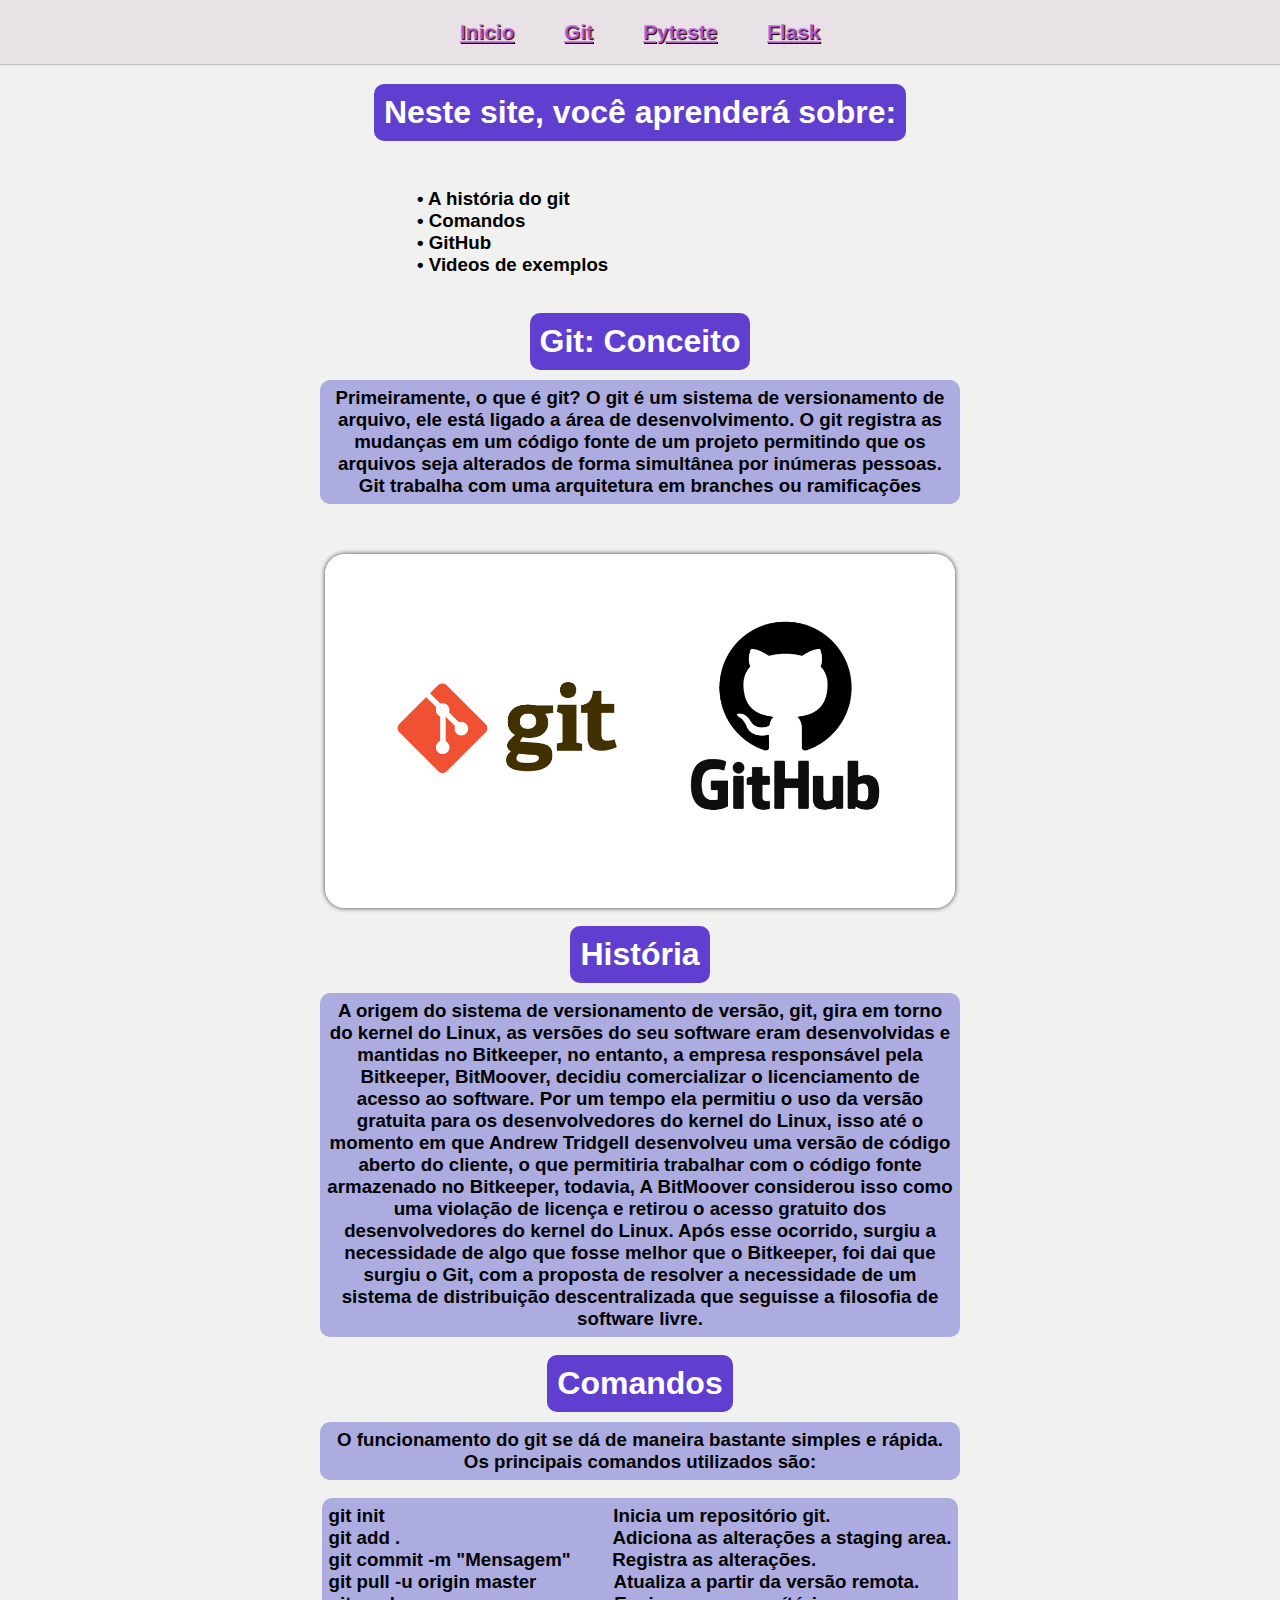
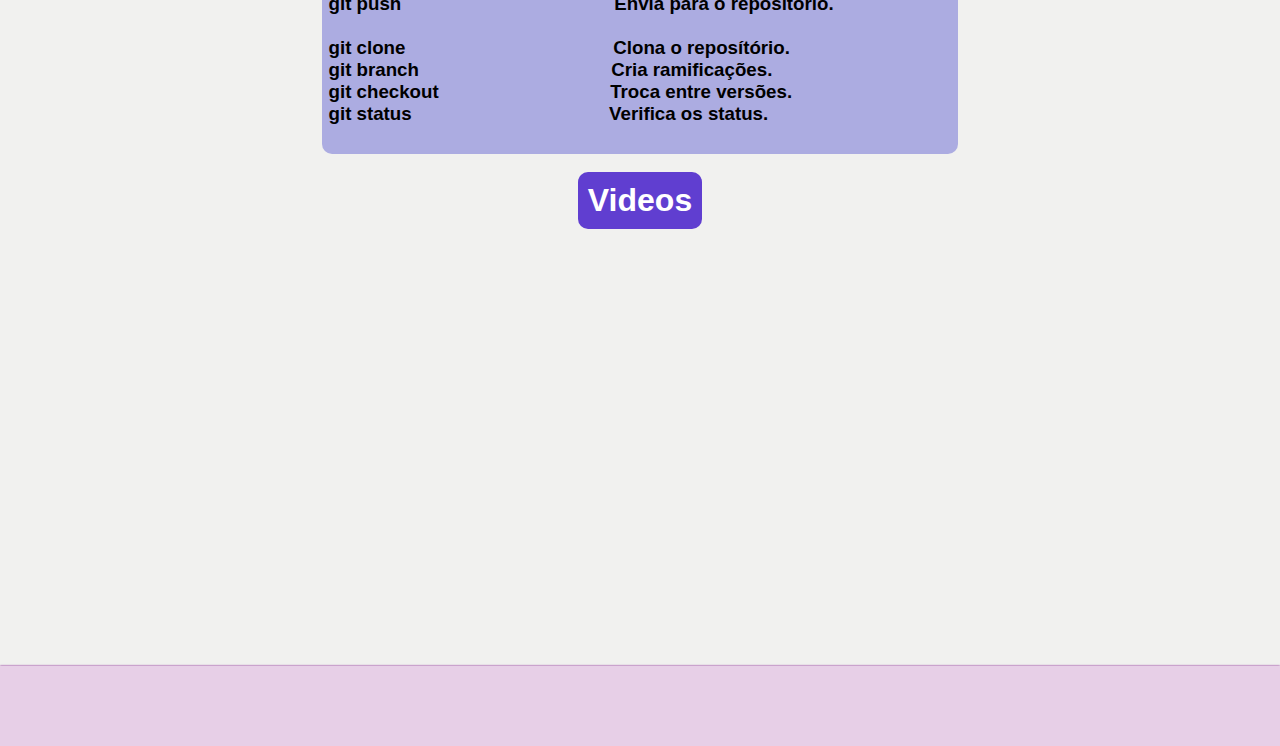
==== git.html @ 6a7db425 "Adicionando arquivos" ====
<!DOCTYPE html>
<html lang="pt-br">
<head>
    <meta charset="UTF-8">
    <meta http-equiv="X-UA-Compatible" content="IE=edge">
    <meta name="viewport" content="width=device-width, initial-scale=1.0">
    <link rel="stylesheet" href="style.css">
    <title>Git</title>
</head>
<body>
    <nav class="menu">
        <ul>
            <li><a href="index.html">Inicio</a></li>
            <li><a href="git.html">Git</a></li>
            <li><a href="pyteste.html">Pyteste</a></li>
            <li><a href="flask.html">Flask</a></li>
        </ul>
    </nav>
    <div class="container">
        <h1 id="titulo">Neste site, você aprenderá sobre:</h1>
        <div id="topicos"><h3>• A história do git<br>• Comandos<br>• GitHub<br>• Videos de exemplos</h3></div>
        <h1>Git: Conceito</h1>
        <h3 class="text">Primeiramente, o que é git? O git é um sistema de versionamento de arquivo, ele está ligado a área de desenvolvimento. O git registra as mudanças em um código fonte de um projeto permitindo que os arquivos seja alterados de forma simultânea por inúmeras pessoas. Git trabalha com uma arquitetura em branches ou ramificações</h2>
        <img src="img/git_github.png" alt="img2" id="img2"><br>
        <h1>História</h1>
        <h3 class="text">A origem do sistema de versionamento de versão, git, gira em torno do kernel do Linux, as versões do seu software eram desenvolvidas e mantidas no Bitkeeper, no entanto, a empresa responsável pela Bitkeeper, BitMoover, decidiu comercializar o licenciamento de acesso ao software. Por um tempo ela permitiu o uso da versão gratuita para os desenvolvedores do kernel do Linux, isso até o momento em que Andrew Tridgell desenvolveu uma versão de código aberto do cliente, o que permitiria trabalhar com o código fonte armazenado no Bitkeeper, todavia, A BitMoover considerou isso como uma violação de licença e retirou o acesso gratuito dos desenvolvedores do kernel do Linux. Após esse ocorrido, surgiu a necessidade de algo que fosse melhor que o Bitkeeper, foi dai que surgiu o Git, com a proposta de resolver a necessidade de um sistema de distribuição descentralizada que seguisse a filosofia de software livre.</h3><br>
        <h1>Comandos</h1>
        <h3 class="text">O funcionamento do git se dá de maneira bastante simples e rápida. Os principais comandos utilizados são:</h3>
        <br>
        <h3 class="text", id="comandos"><pre>git init                                            Inicia um repositório git.
git add .                                         Adiciona as alterações a staging area.
git commit -m "Mensagem"        Registra as alterações.
git pull -u origin master               Atualiza a partir da versão remota.
git push                                         Envia para o reposítório.

git clone                                        Clona o reposítório.
git branch                                     Cria ramificações.
git checkout                                 Troca entre versões.
git status                                      Verifica os status.</pre><br></h3><br>
        <h1>Videos</h1>
        <iframe width="727" height="409" src="https://www.youtube.com/embed/2alg7MQ6_sI" title="Como usar Git e Github na prática: Guia para iniciantes | Mayk Brito" frameborder="0" allow="accelerometer; autoplay; clipboard-write; encrypted-media; gyroscope; picture-in-picture; web-share" allowfullscreen></iframe>
    </div>
    <br>
    <div id="downBar"></div>
</body>
</html>
---- style.css ----
*{
    font-family: Arial, Helvetica, sans-serif;
    margin: 0 auto;
    padding: 0;
    box-sizing: border-box;
}
.menu{
    display: flex;
    flex-direction: row;
    width: 100%;
    align-items: center;
    background-color: rgb(232, 225, 230);
    box-shadow: 0 0 2px rgb(89, 89, 89);
    
}
.menu ul{
    list-style: none;
    display: flex;
    padding: 20px;
    align-items: center;
}
.menu ul li a{
    text-decoration:line;
    font-weight: bold;
    color: rgba(217, 97, 235, 0.805);
    text-shadow: 1px 1px 1px black;
    padding: 15px 25px;
    border-radius: 10px;
    font-size: 130%;
    transition: .5s;
}
.menu ul li a:hover{
    background-color: rgba(211, 140, 217, 0.337);
    box-shadow: 0 0 2px rgba(89, 89, 89, 0.684);
    text-decoration-color: rgb(121, 0, 134);
}
body{
    background-color: rgb(241, 241, 239);
}
.container{
    display: flex;
    margin-top: 20px;
    flex-direction: column;
    text-align: center;
}
#topicos{
    margin-left: 380px;
    padding: 30px;
    text-align: left;
}
#comandos{
    text-align: left;
}
.container h1{
    background-color: rgb(96, 62, 208);
    color: white;
    padding: 10px;
    border-radius: 10px;
    margin-bottom: 10px;
}
.container h3{
    padding: 7px;
    border-radius: 10px;
}
.container h4{
    padding: 5px;
    margin-bottom: 3px;
    border-radius: 10px;
    background-color: rgb(172, 172, 225);
}
.container div{
    padding-top: 10px;
    display: flex;
    align-items: center;
}
.container div div{
    display: flex;
    flex-direction: column;
}
.container img{
    border-radius: 20px;
}
.text{
    min-width: 25vmax;
    max-width: 50vw;
    background-color: rgb(172, 172, 225);
}
#img1{
    margin-top: 50px;
    box-shadow: 0 0 5px rgb(58, 58, 58);
    max-width: 70vmin;
    min-width: 35vmax;
    max-height: 40vmin;
    min-height: 10vmax;
}
#img2{
    margin-top: 50px;
    box-shadow: 0 0 5px rgb(58, 58, 58);
    max-width: 70vmin;
    min-width: 35vmax;
}

#downBar{
    display: flex;
    padding: 40px;

    background-color: rgba(211, 140, 217, 0.337);
    box-shadow: 0 0 2px rgba(121, 0, 134);
}
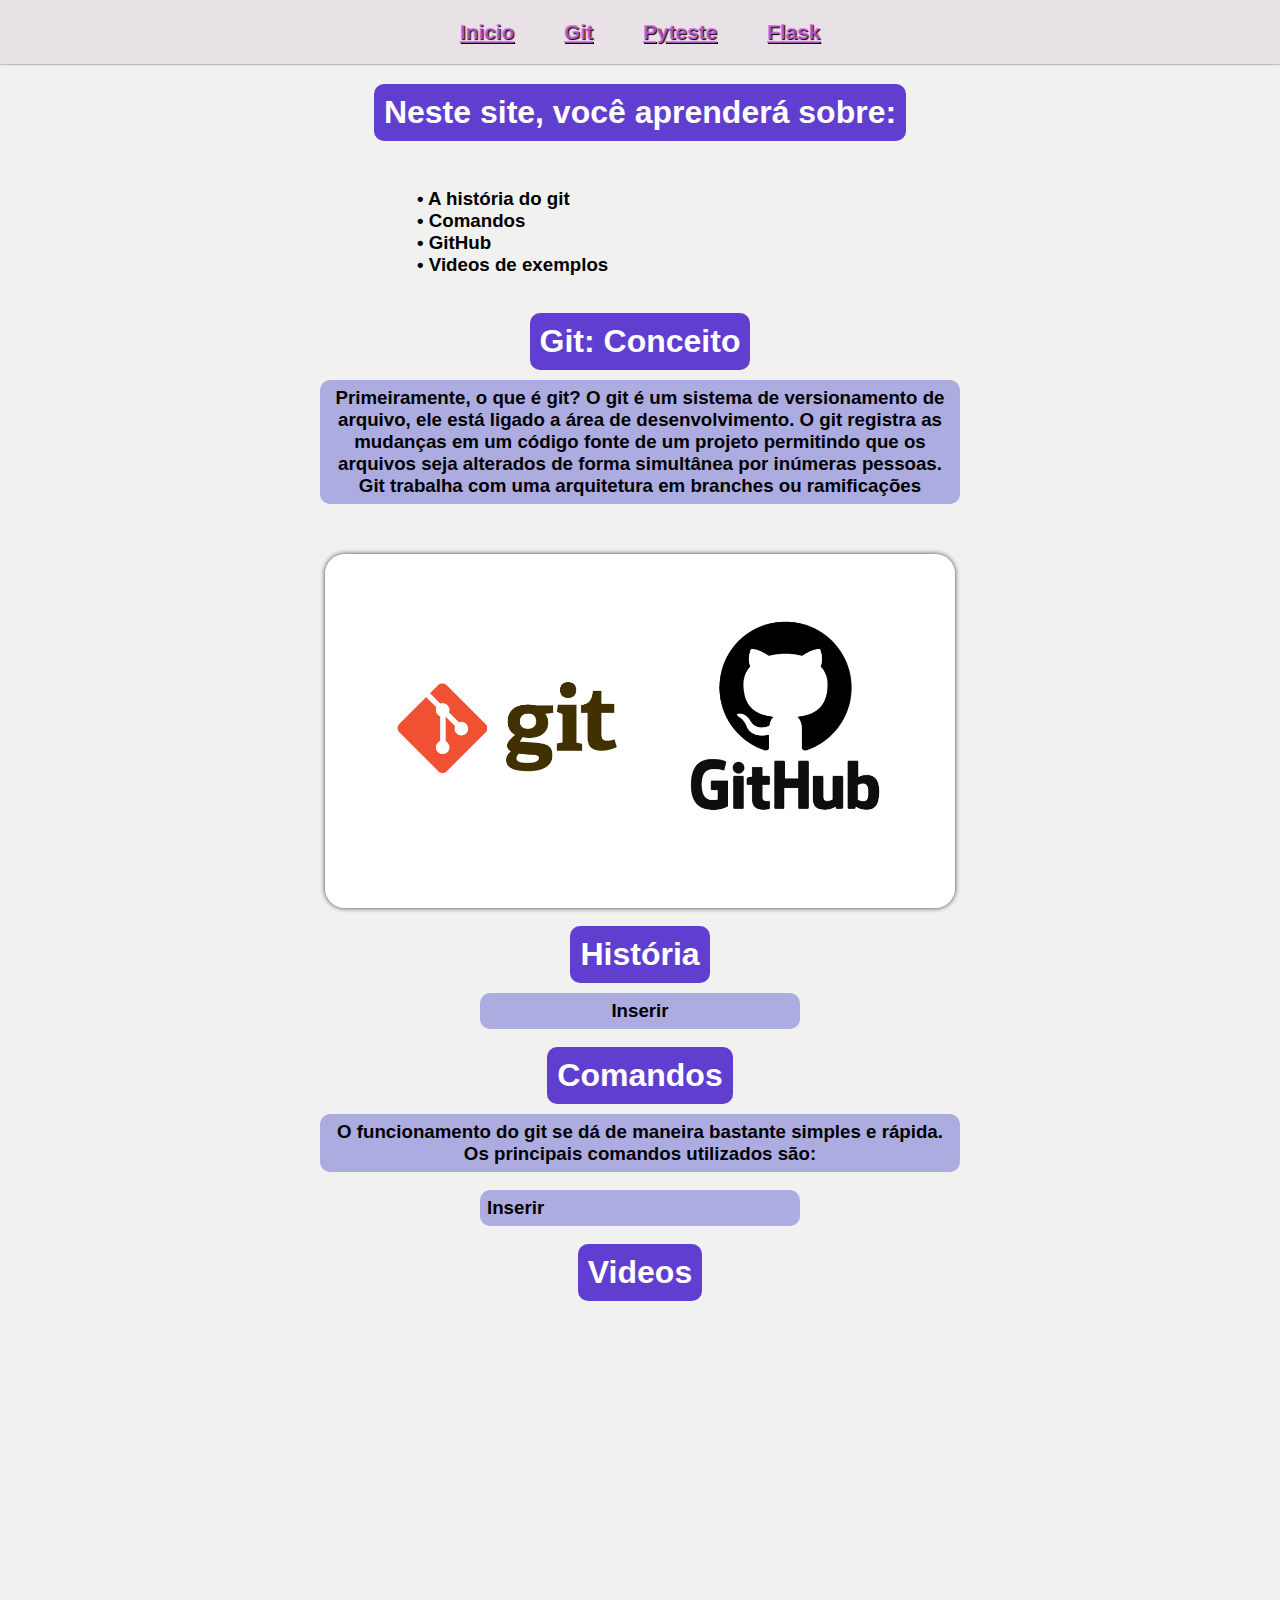
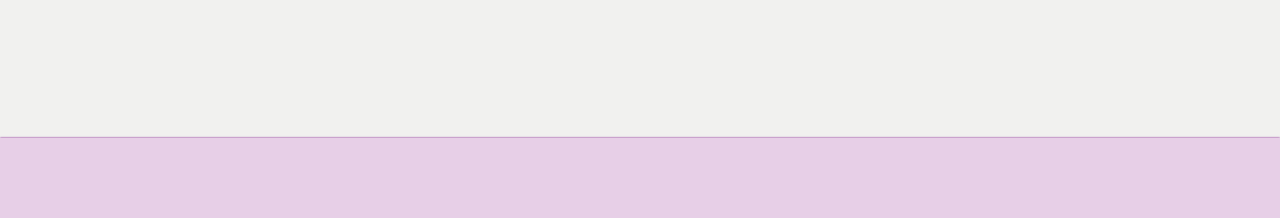
==== commit 727b5918: "Adicionando tópicos" ====
--- a/git.html
+++ b/git.html
@@ -23,24 +23,15 @@
         <h3 class="text">Primeiramente, o que é git? O git é um sistema de versionamento de arquivo, ele está ligado a área de desenvolvimento. O git registra as mudanças em um código fonte de um projeto permitindo que os arquivos seja alterados de forma simultânea por inúmeras pessoas. Git trabalha com uma arquitetura em branches ou ramificações</h2>
         <img src="img/git_github.png" alt="img2" id="img2"><br>
         <h1>História</h1>
-        <h3 class="text">A origem do sistema de versionamento de versão, git, gira em torno do kernel do Linux, as versões do seu software eram desenvolvidas e mantidas no Bitkeeper, no entanto, a empresa responsável pela Bitkeeper, BitMoover, decidiu comercializar o licenciamento de acesso ao software. Por um tempo ela permitiu o uso da versão gratuita para os desenvolvedores do kernel do Linux, isso até o momento em que Andrew Tridgell desenvolveu uma versão de código aberto do cliente, o que permitiria trabalhar com o código fonte armazenado no Bitkeeper, todavia, A BitMoover considerou isso como uma violação de licença e retirou o acesso gratuito dos desenvolvedores do kernel do Linux. Após esse ocorrido, surgiu a necessidade de algo que fosse melhor que o Bitkeeper, foi dai que surgiu o Git, com a proposta de resolver a necessidade de um sistema de distribuição descentralizada que seguisse a filosofia de software livre.</h3><br>
+        <h3 class="text">Inserir</h3><br>
         <h1>Comandos</h1>
         <h3 class="text">O funcionamento do git se dá de maneira bastante simples e rápida. Os principais comandos utilizados são:</h3>
         <br>
-        <h3 class="text", id="comandos"><pre>git init                                            Inicia um repositório git.
-git add .                                         Adiciona as alterações a staging area.
-git commit -m "Mensagem"        Registra as alterações.
-git pull -u origin master               Atualiza a partir da versão remota.
-git push                                         Envia para o reposítório.
-
-git clone                                        Clona o reposítório.
-git branch                                     Cria ramificações.
-git checkout                                 Troca entre versões.
-git status                                      Verifica os status.</pre><br></h3><br>
+        <h3 class="text", id="comandos">Inserir<br></h3><br>
         <h1>Videos</h1>
         <iframe width="727" height="409" src="https://www.youtube.com/embed/2alg7MQ6_sI" title="Como usar Git e Github na prática: Guia para iniciantes | Mayk Brito" frameborder="0" allow="accelerometer; autoplay; clipboard-write; encrypted-media; gyroscope; picture-in-picture; web-share" allowfullscreen></iframe>
     </div>
     <br>
     <div id="downBar"></div>
 </body>
-</html>+</html>
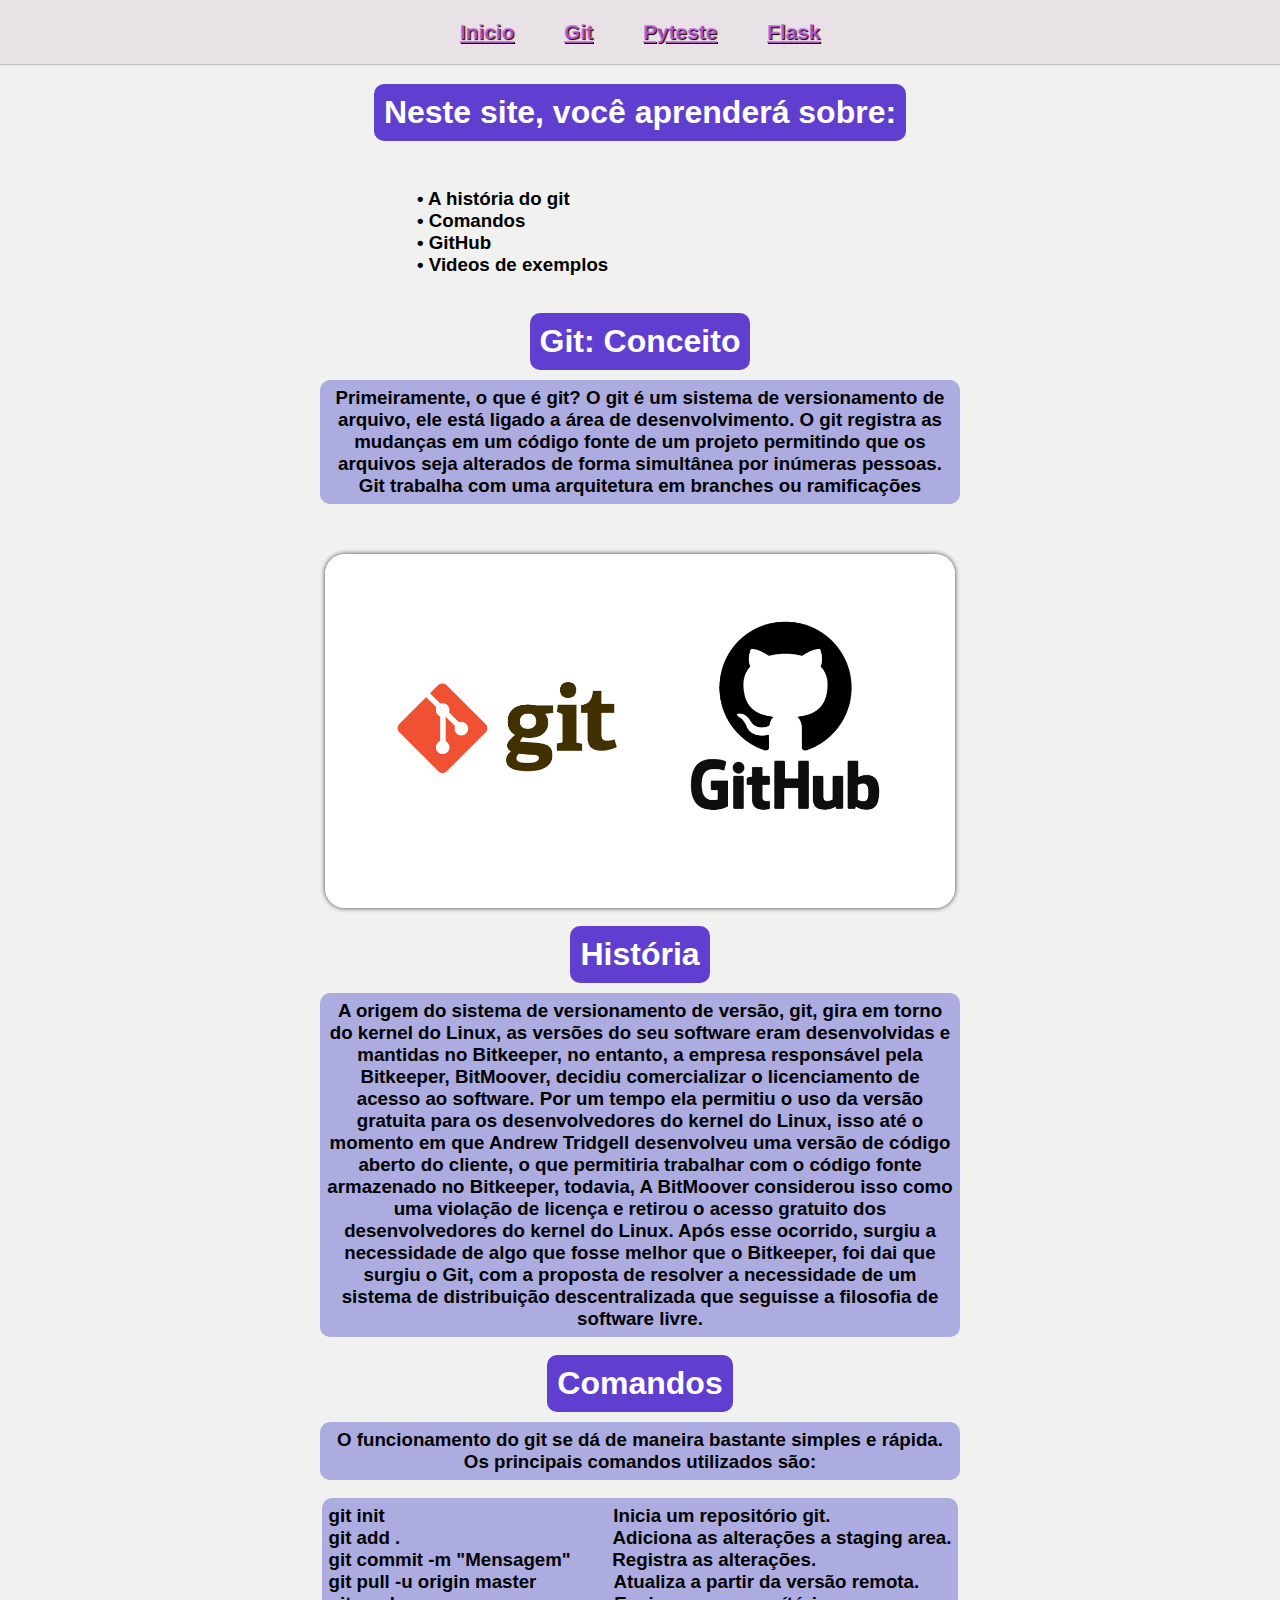
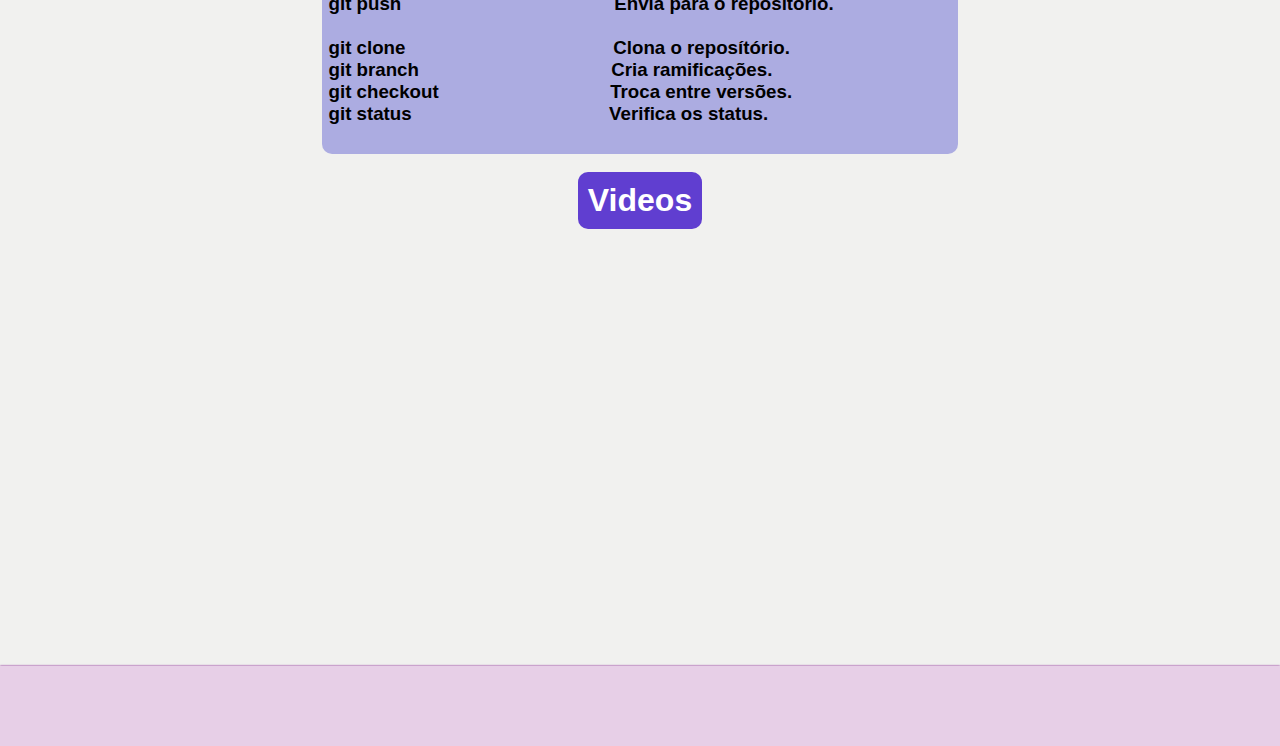
==== commit af45c4bd: "Finalizando Projeto" ====
--- a/git.html
+++ b/git.html
@@ -23,11 +23,20 @@
         <h3 class="text">Primeiramente, o que é git? O git é um sistema de versionamento de arquivo, ele está ligado a área de desenvolvimento. O git registra as mudanças em um código fonte de um projeto permitindo que os arquivos seja alterados de forma simultânea por inúmeras pessoas. Git trabalha com uma arquitetura em branches ou ramificações</h2>
         <img src="img/git_github.png" alt="img2" id="img2"><br>
         <h1>História</h1>
-        <h3 class="text">Inserir</h3><br>
+        <h3 class="text">A origem do sistema de versionamento de versão, git, gira em torno do kernel do Linux, as versões do seu software eram desenvolvidas e mantidas no Bitkeeper, no entanto, a empresa responsável pela Bitkeeper, BitMoover, decidiu comercializar o licenciamento de acesso ao software. Por um tempo ela permitiu o uso da versão gratuita para os desenvolvedores do kernel do Linux, isso até o momento em que Andrew Tridgell desenvolveu uma versão de código aberto do cliente, o que permitiria trabalhar com o código fonte armazenado no Bitkeeper, todavia, A BitMoover considerou isso como uma violação de licença e retirou o acesso gratuito dos desenvolvedores do kernel do Linux. Após esse ocorrido, surgiu a necessidade de algo que fosse melhor que o Bitkeeper, foi dai que surgiu o Git, com a proposta de resolver a necessidade de um sistema de distribuição descentralizada que seguisse a filosofia de software livre.</h3><br>
         <h1>Comandos</h1>
         <h3 class="text">O funcionamento do git se dá de maneira bastante simples e rápida. Os principais comandos utilizados são:</h3>
         <br>
-        <h3 class="text", id="comandos">Inserir<br></h3><br>
+        <h3 class="text", id="comandos"><pre>git init                                            Inicia um repositório git.
+git add .                                         Adiciona as alterações a staging area.
+git commit -m "Mensagem"        Registra as alterações.
+git pull -u origin master               Atualiza a partir da versão remota.
+git push                                         Envia para o reposítório.
+
+git clone                                        Clona o reposítório.
+git branch                                     Cria ramificações.
+git checkout                                 Troca entre versões.
+git status                                      Verifica os status.</pre><br></h3><br>
         <h1>Videos</h1>
         <iframe width="727" height="409" src="https://www.youtube.com/embed/2alg7MQ6_sI" title="Como usar Git e Github na prática: Guia para iniciantes | Mayk Brito" frameborder="0" allow="accelerometer; autoplay; clipboard-write; encrypted-media; gyroscope; picture-in-picture; web-share" allowfullscreen></iframe>
     </div>
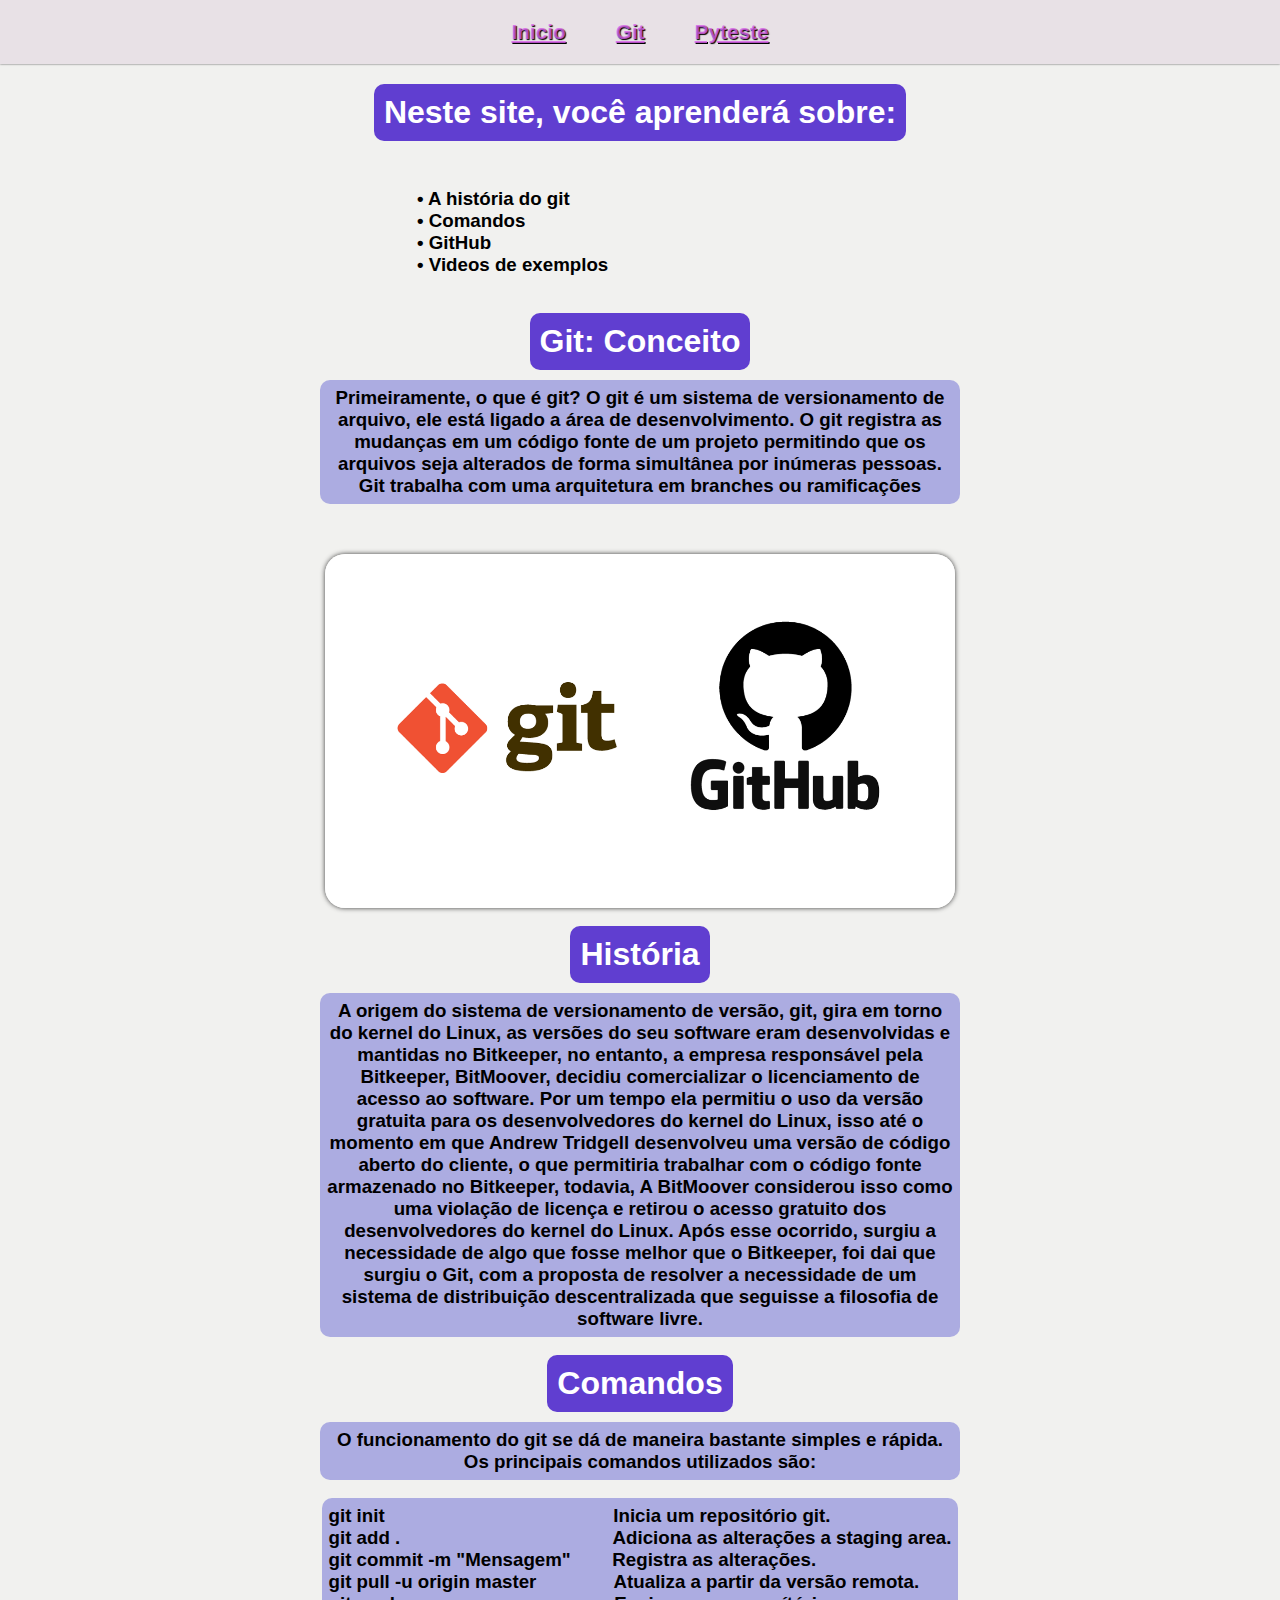
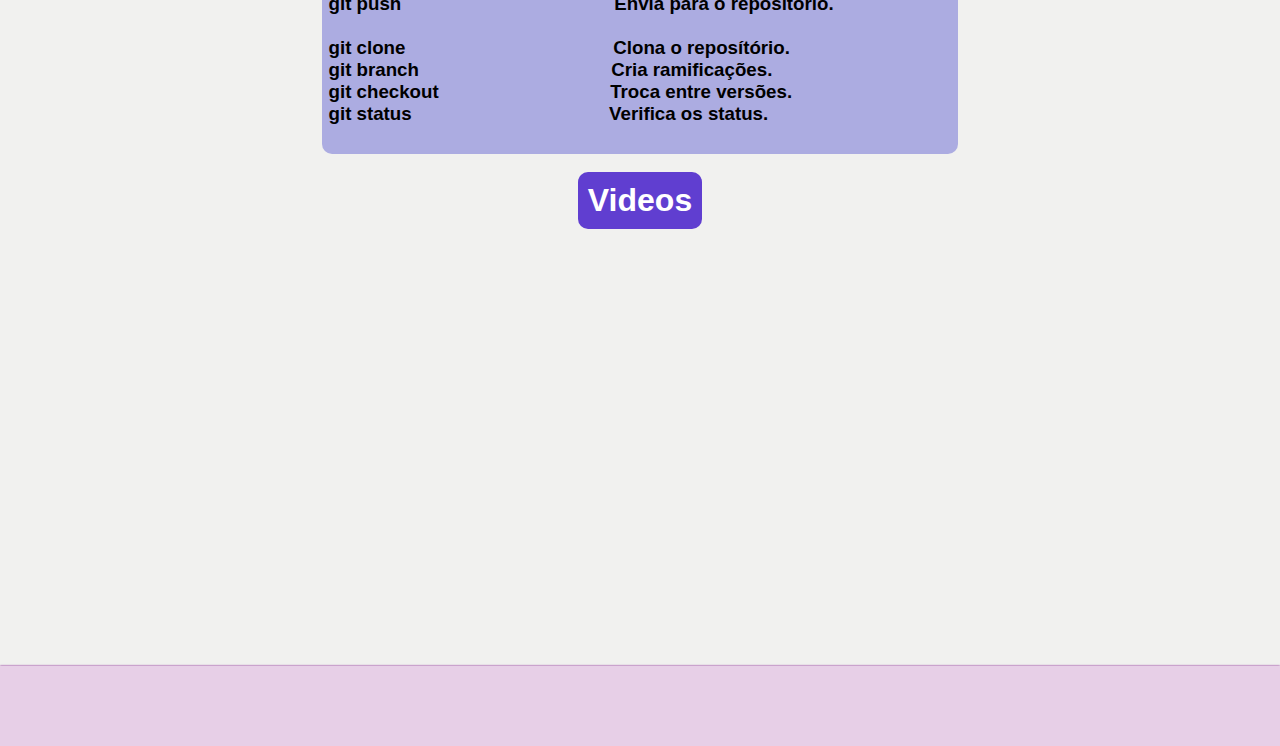
==== commit a44448e5: "Link para o github.html" ====
--- a/git.html
+++ b/git.html
@@ -12,8 +12,7 @@
         <ul>
             <li><a href="index.html">Inicio</a></li>
             <li><a href="git.html">Git</a></li>
-            <li><a href="pyteste.html">Pyteste</a></li>
-            <li><a href="flask.html">Flask</a></li>
+            <li><a href="github.html">Pyteste</a></li>
         </ul>
     </nav>
     <div class="container">
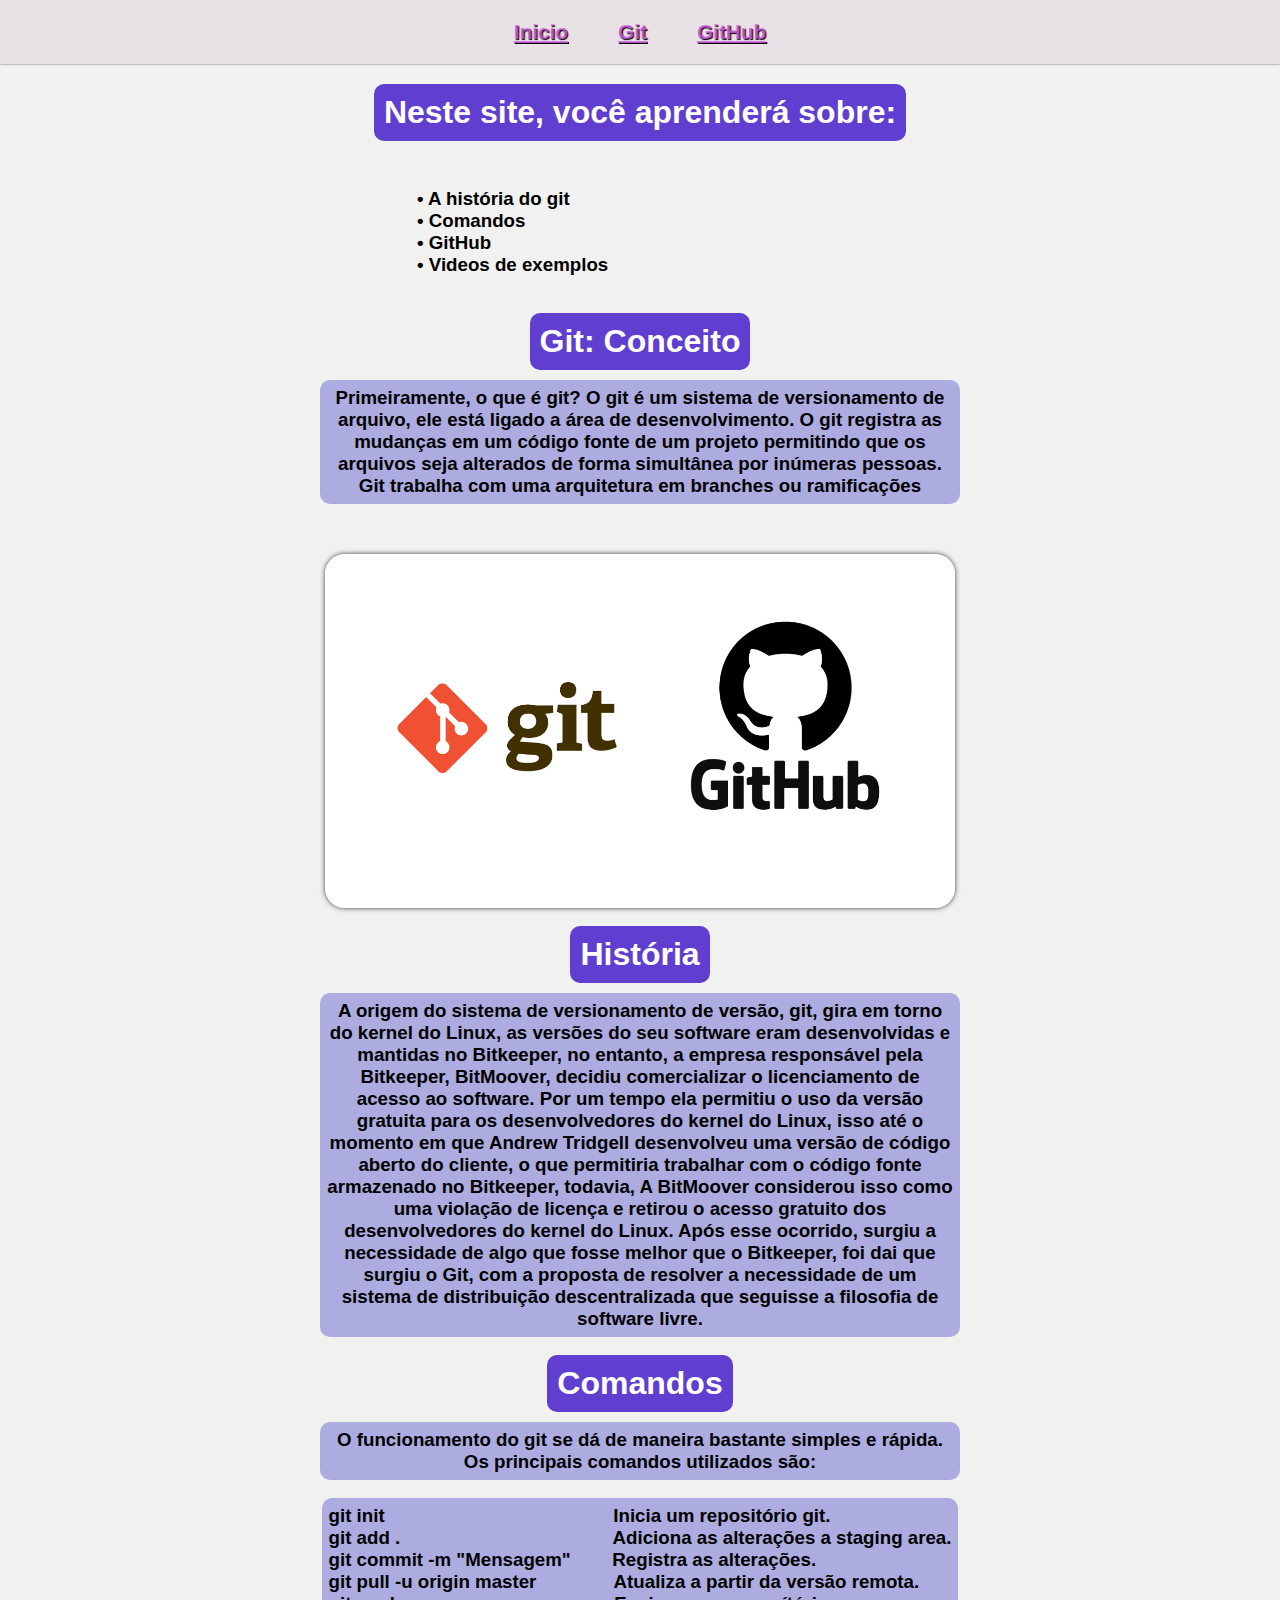
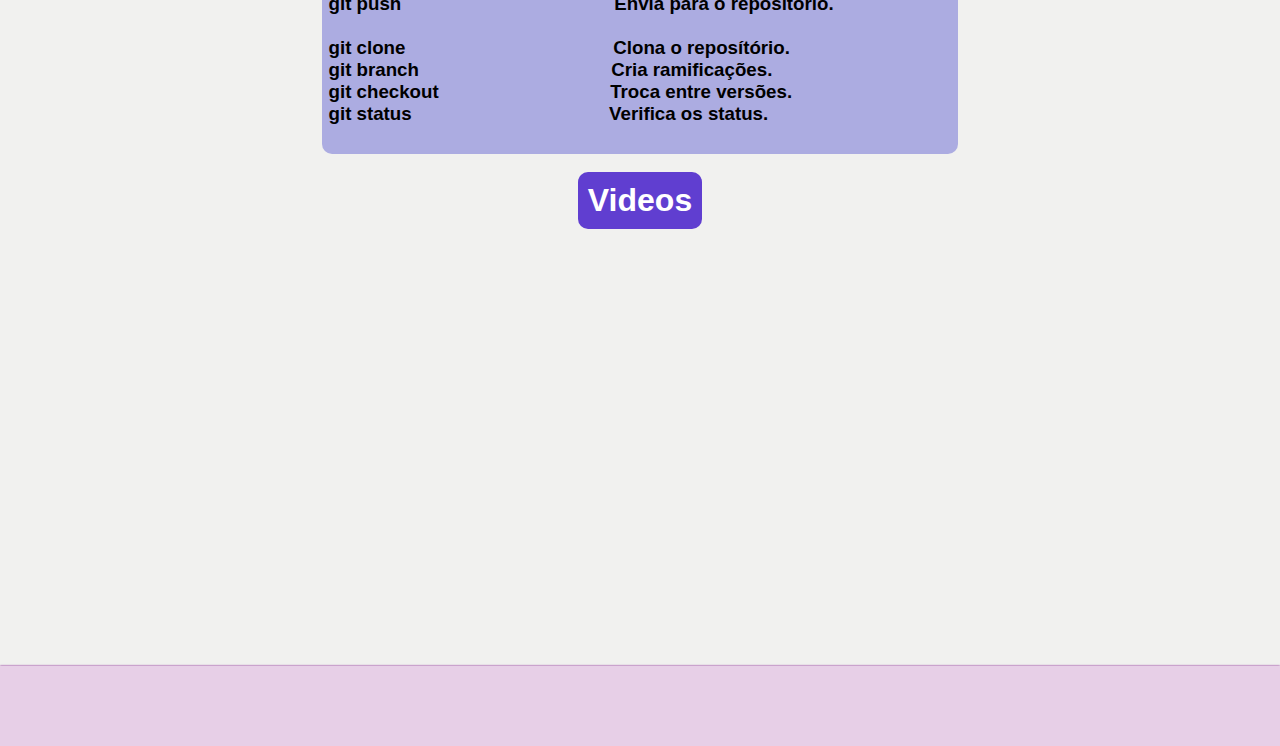
==== commit 3a64ae03: "Update git.html" ====
--- a/git.html
+++ b/git.html
@@ -12,7 +12,7 @@
         <ul>
             <li><a href="index.html">Inicio</a></li>
             <li><a href="git.html">Git</a></li>
-            <li><a href="github.html">Pyteste</a></li>
+            <li><a href="github.html">GitHub</a></li>
         </ul>
     </nav>
     <div class="container">
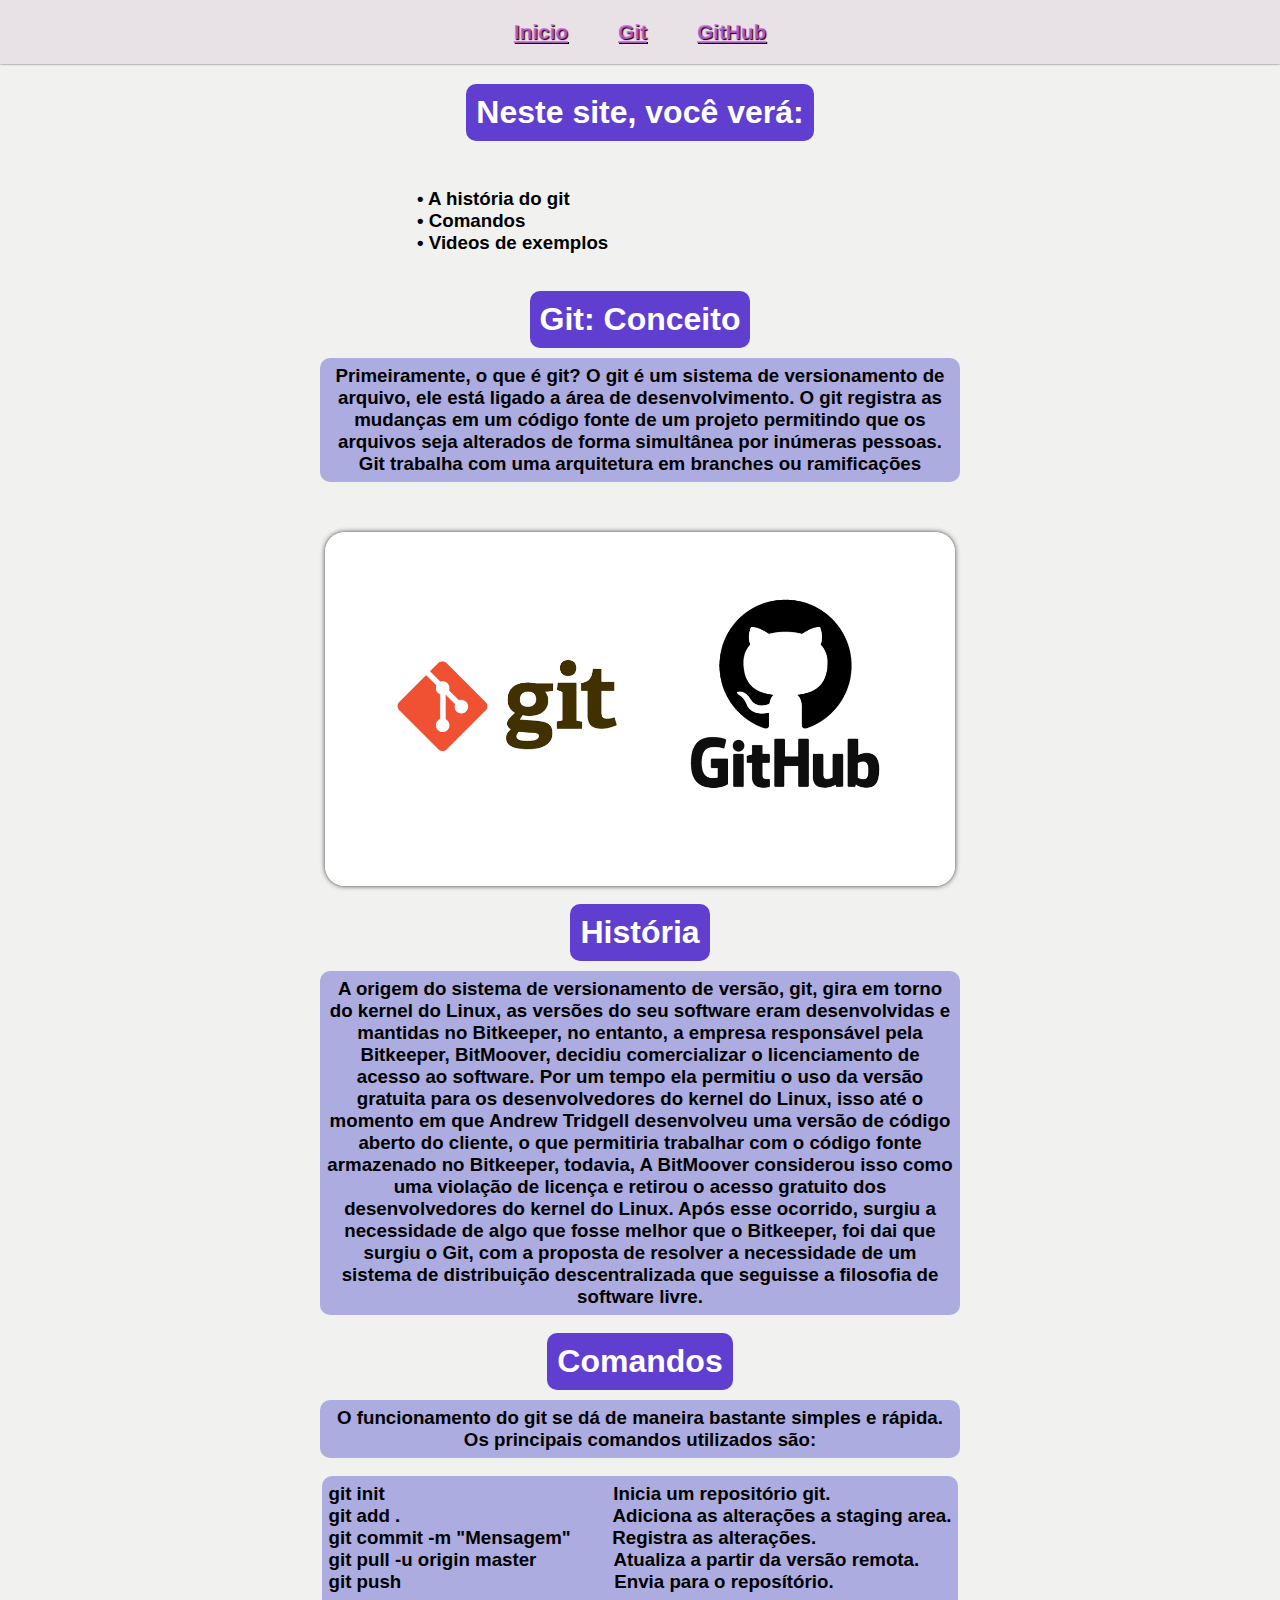
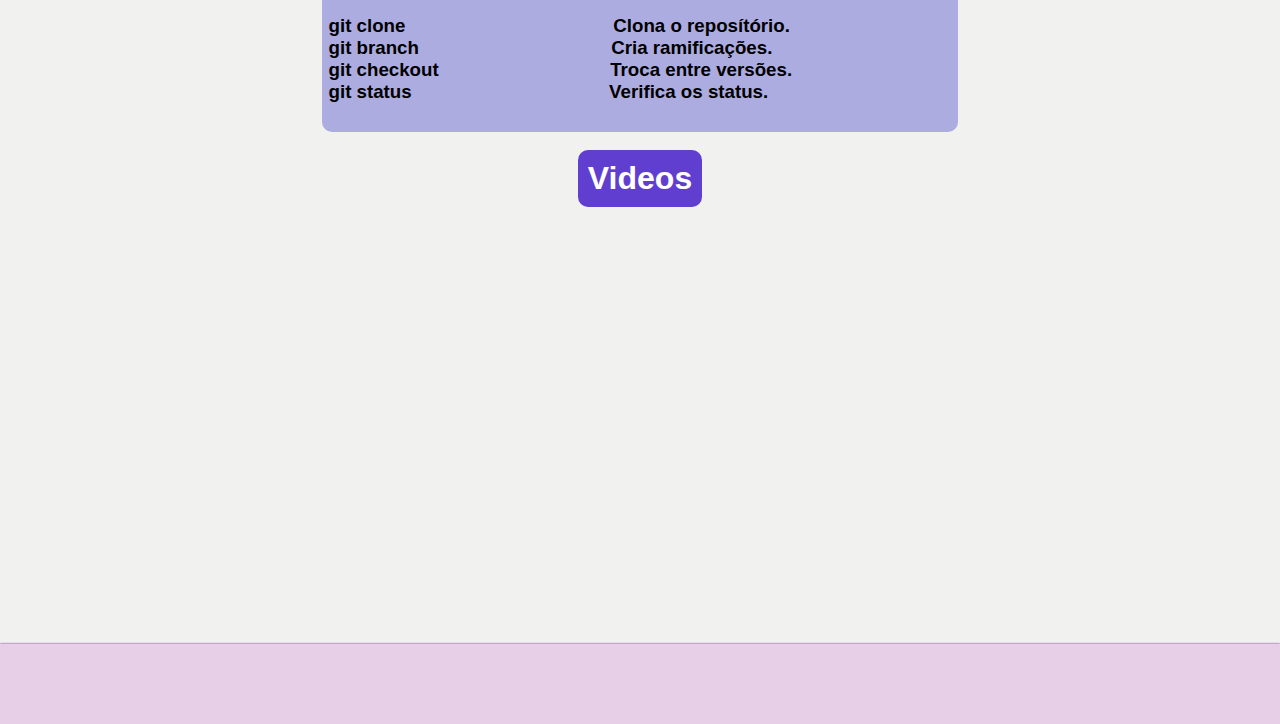
==== commit 43c908bf: "Ajustes git.html" ====
--- a/git.html
+++ b/git.html
@@ -16,8 +16,8 @@
         </ul>
     </nav>
     <div class="container">
-        <h1 id="titulo">Neste site, você aprenderá sobre:</h1>
-        <div id="topicos"><h3>• A história do git<br>• Comandos<br>• GitHub<br>• Videos de exemplos</h3></div>
+        <h1 id="titulo">Neste site, você verá:</h1>
+        <div id="topicos"><h3>• A história do git<br>• Comandos<br>• Videos de exemplos</h3></div>
         <h1>Git: Conceito</h1>
         <h3 class="text">Primeiramente, o que é git? O git é um sistema de versionamento de arquivo, ele está ligado a área de desenvolvimento. O git registra as mudanças em um código fonte de um projeto permitindo que os arquivos seja alterados de forma simultânea por inúmeras pessoas. Git trabalha com uma arquitetura em branches ou ramificações</h2>
         <img src="img/git_github.png" alt="img2" id="img2"><br>
